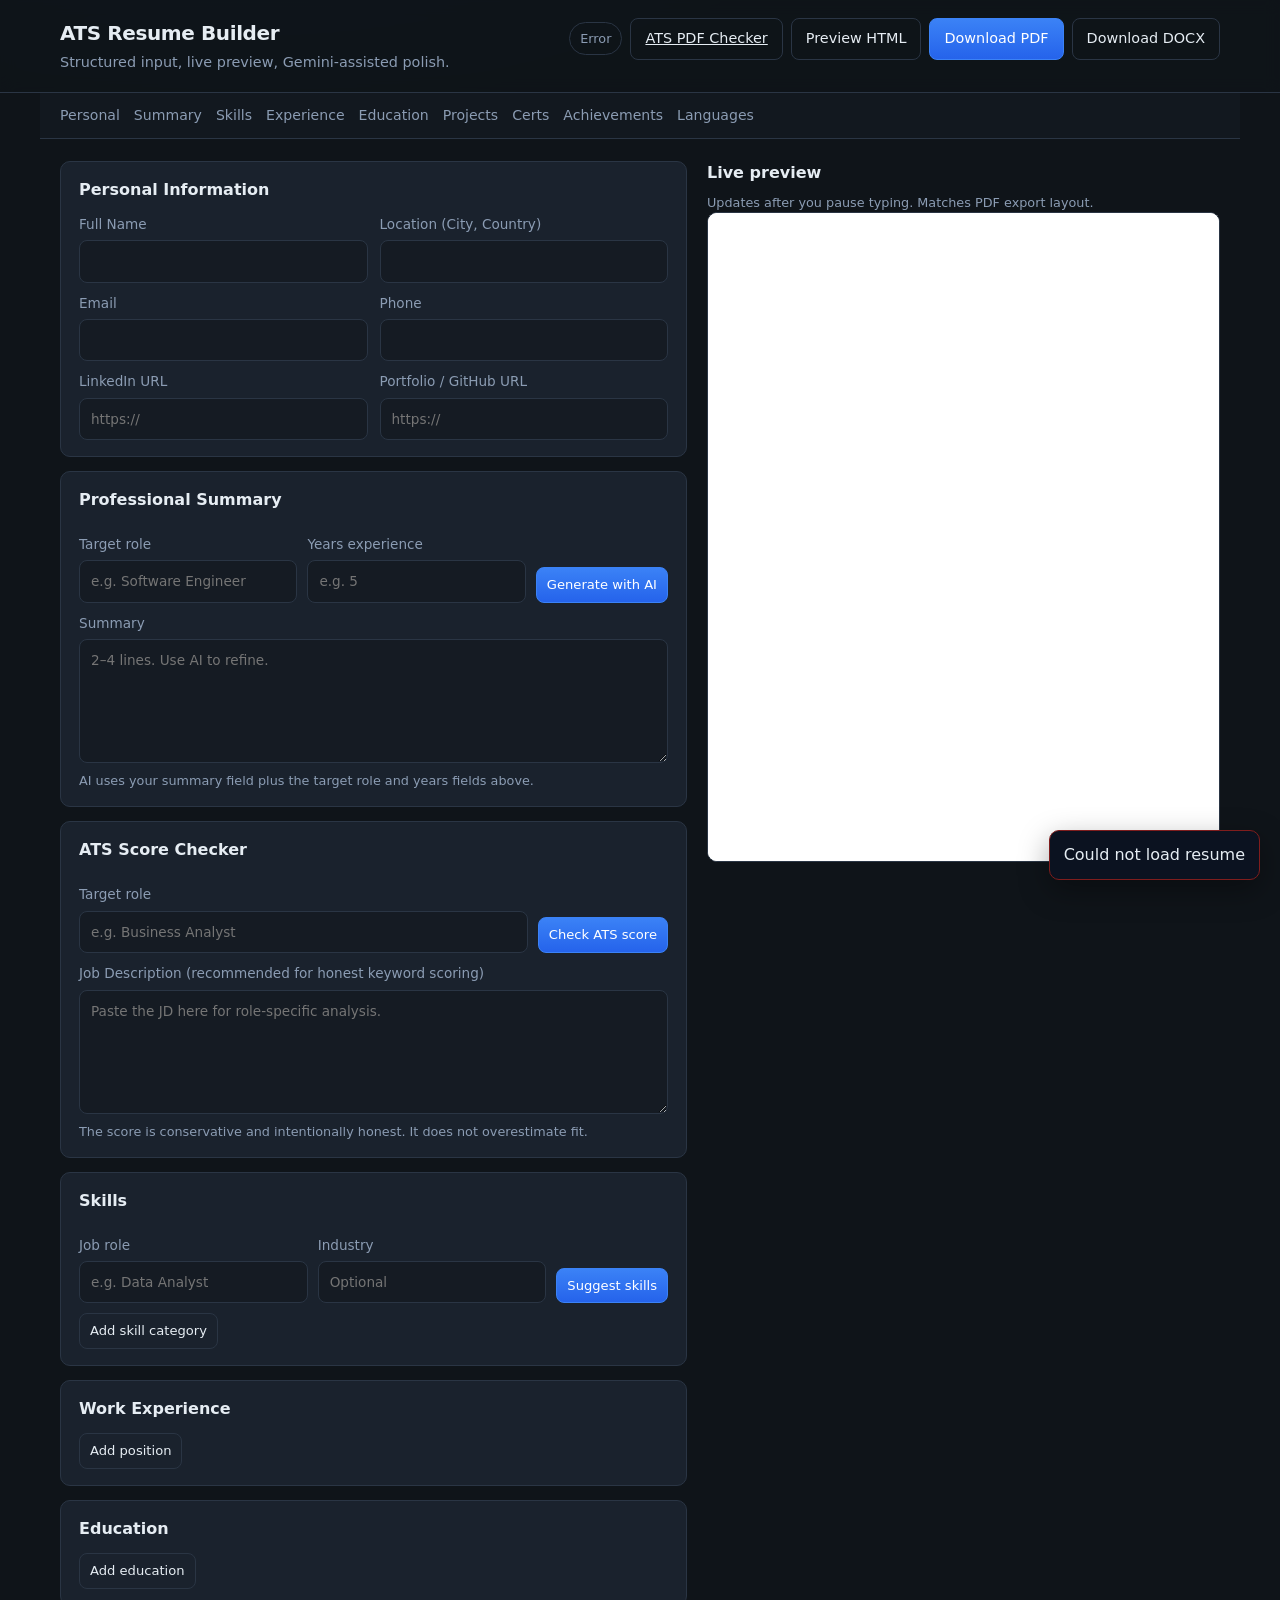
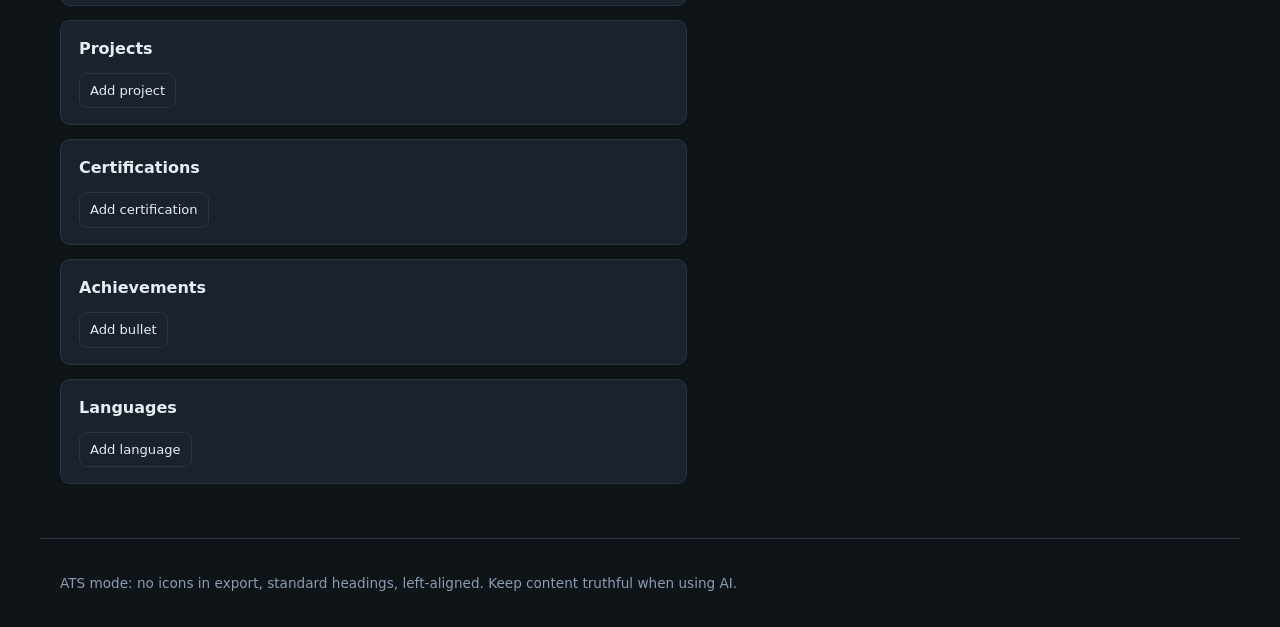
==== static/index.html @ c31d34d7 "Initial production-ready ATS Resume Builder setup. Includes FastAPI backend, ATS-focused PDF export," ====
<!DOCTYPE html>
<html lang="en">
<head>
  <meta charset="utf-8" />
  <meta name="viewport" content="width=device-width, initial-scale=1" />
  <title>ATS Resume Builder</title>
  <link rel="stylesheet" href="/static/css/styles.css" />
</head>
<body>
  <a class="skip-link" href="#editor-main">Skip to editor</a>
  <header class="app-header">
    <div class="wrap header-inner">
      <div>
        <h1 class="brand">ATS Resume Builder</h1>
        <p class="tagline">Structured input, live preview, Gemini-assisted polish.</p>
      </div>
      <div class="header-actions">
        <span class="status-pill" id="save-status" role="status" aria-live="polite">Ready</span>
        <a class="btn secondary" href="/ats-checker">ATS PDF Checker</a>
        <button type="button" class="btn secondary" id="btn-html">Preview HTML</button>
        <button type="button" class="btn" id="btn-pdf">Download PDF</button>
        <button type="button" class="btn secondary" id="btn-docx">Download DOCX</button>
      </div>
    </div>
  </header>

  <nav class="subnav wrap" aria-label="Section navigation">
    <a href="#personal">Personal</a>
    <a href="#summary">Summary</a>
    <a href="#skills">Skills</a>
    <a href="#experience">Experience</a>
    <a href="#education">Education</a>
    <a href="#projects">Projects</a>
    <a href="#certs">Certs</a>
    <a href="#achievements">Achievements</a>
    <a href="#languages">Languages</a>
  </nav>

  <main class="layout wrap" id="editor-main">
    <section class="panel editor" aria-label="Resume editor">
      <form id="resume-form" novalidate>
        <section id="personal" class="card">
          <h2>Personal Information</h2>
          <div class="grid2">
            <label>Full Name<input name="full_name" type="text" autocomplete="name" /></label>
            <label>Location (City, Country)<input name="location" type="text" autocomplete="address-level2" /></label>
            <label>Email<input name="email" type="email" autocomplete="email" /></label>
            <label>Phone<input name="phone" type="tel" autocomplete="tel" /></label>
            <label>LinkedIn URL<input name="linkedin_url" type="url" inputmode="url" placeholder="https://" /></label>
            <label>Portfolio / GitHub URL<input name="portfolio_url" type="url" inputmode="url" placeholder="https://" /></label>
          </div>
        </section>

        <section id="summary" class="card">
          <div class="card-head">
            <h2>Professional Summary</h2>
            <div class="ai-row">
              <label class="inline">Target role<input id="ai-target-role" type="text" placeholder="e.g. Software Engineer" /></label>
              <label class="inline">Years experience<input id="ai-years" type="text" placeholder="e.g. 5" /></label>
              <button type="button" class="btn small" id="btn-ai-summary">Generate with AI</button>
            </div>
          </div>
          <label>Summary<textarea name="professional_summary" rows="5" placeholder="2–4 lines. Use AI to refine."></textarea></label>
          <p class="hint">AI uses your summary field plus the target role and years fields above.</p>
        </section>

        <section id="ats-score" class="card">
          <div class="card-head">
            <h2>ATS Score Checker</h2>
            <div class="ai-row">
              <label class="inline">Target role<input id="ats-target-role" type="text" placeholder="e.g. Business Analyst" /></label>
              <button type="button" class="btn small" id="btn-ats-score">Check ATS score</button>
            </div>
          </div>
          <label>Job Description (recommended for honest keyword scoring)
            <textarea id="ats-job-description" rows="5" placeholder="Paste the JD here for role-specific analysis."></textarea>
          </label>
          <div id="ats-report" class="ats-report" hidden></div>
          <p class="hint">The score is conservative and intentionally honest. It does not overestimate fit.</p>
        </section>

        <section id="skills" class="card">
          <div class="card-head">
            <h2>Skills</h2>
            <div class="ai-row">
              <label class="inline">Job role<input id="ai-skill-role" type="text" placeholder="e.g. Data Analyst" /></label>
              <label class="inline">Industry<input id="ai-skill-industry" type="text" placeholder="Optional" /></label>
              <button type="button" class="btn small" id="btn-ai-skills">Suggest skills</button>
            </div>
          </div>
          <div id="skills-list"></div>
          <button type="button" class="btn secondary small" id="add-skill-cat">Add skill category</button>
        </section>

        <section id="experience" class="card">
          <h2>Work Experience</h2>
          <div id="work-list"></div>
          <button type="button" class="btn secondary small" id="add-work">Add position</button>
        </section>

        <section id="education" class="card">
          <h2>Education</h2>
          <div id="education-list"></div>
          <button type="button" class="btn secondary small" id="add-education">Add education</button>
        </section>

        <section id="projects" class="card">
          <h2>Projects</h2>
          <div id="projects-list"></div>
          <button type="button" class="btn secondary small" id="add-project">Add project</button>
        </section>

        <section id="certs" class="card">
          <h2>Certifications</h2>
          <div id="certs-list"></div>
          <button type="button" class="btn secondary small" id="add-cert">Add certification</button>
        </section>

        <section id="achievements" class="card">
          <h2>Achievements</h2>
          <div id="achievements-list"></div>
          <button type="button" class="btn secondary small" id="add-achievement">Add bullet</button>
        </section>

        <section id="languages" class="card">
          <h2>Languages</h2>
          <div id="languages-list"></div>
          <button type="button" class="btn secondary small" id="add-language">Add language</button>
        </section>
      </form>
    </section>

    <section class="panel preview" aria-label="Live preview">
      <div class="preview-head">
        <h2>Live preview</h2>
        <p class="hint">Updates after you pause typing. Matches PDF export layout.</p>
      </div>
      <div class="preview-frame-wrap">
        <iframe id="preview-frame" title="Resume preview" sandbox="allow-same-origin"></iframe>
      </div>
    </section>
  </main>

  <footer class="app-footer wrap">
    <p>ATS mode: no icons in export, standard headings, left-aligned. Keep content truthful when using AI.</p>
  </footer>

  <div id="toast" class="toast" role="status" aria-live="polite" hidden></div>
  <script src="/static/js/app.js" defer></script>
</body>
</html>
---- static/css/styles.css ----
:root {
  --bg: #0f1419;
  --surface: #151b23;
  --card: #1a222d;
  --border: #2a3544;
  --text: #e6edf3;
  --muted: #8b9cb3;
  --accent: #3b82f6;
  --accent-dim: #2563eb;
  --danger: #f87171;
  --radius: 10px;
  --font: system-ui, -apple-system, Segoe UI, Roboto, Arial, sans-serif;
}

*,
*::before,
*::after {
  box-sizing: border-box;
}

html {
  scroll-behavior: smooth;
}

body {
  margin: 0;
  font-family: var(--font);
  background: radial-gradient(1200px 600px at 20% -10%, #1e293b 0%, var(--bg) 55%);
  color: var(--text);
  line-height: 1.5;
}

.skip-link {
  position: absolute;
  left: -999px;
  top: auto;
  width: 1px;
  height: 1px;
  overflow: hidden;
}
.skip-link:focus {
  left: 16px;
  top: 16px;
  width: auto;
  height: auto;
  padding: 8px 12px;
  background: var(--accent);
  color: #fff;
  z-index: 1000;
  border-radius: 6px;
}

.wrap {
  max-width: 1200px;
  margin: 0 auto;
  padding: 0 20px;
}

.app-header {
  border-bottom: 1px solid var(--border);
  background: rgba(15, 20, 25, 0.85);
  backdrop-filter: blur(8px);
  position: sticky;
  top: 0;
  z-index: 50;
}

.header-inner {
  display: flex;
  align-items: flex-start;
  justify-content: space-between;
  gap: 16px;
  padding: 18px 20px;
  flex-wrap: wrap;
}

.brand {
  margin: 0;
  font-size: 1.25rem;
  letter-spacing: -0.02em;
}

.tagline {
  margin: 4px 0 0;
  color: var(--muted);
  font-size: 0.9rem;
}

.header-actions {
  display: flex;
  flex-wrap: wrap;
  gap: 8px;
  align-items: center;
  justify-content: flex-end;
}

.status-pill {
  font-size: 0.8rem;
  padding: 6px 10px;
  border-radius: 999px;
  border: 1px solid var(--border);
  color: var(--muted);
}

.subnav {
  display: flex;
  flex-wrap: wrap;
  gap: 10px 14px;
  padding: 12px 20px;
  border-bottom: 1px solid var(--border);
  background: rgba(21, 27, 35, 0.6);
}
.subnav a {
  color: var(--muted);
  text-decoration: none;
  font-size: 0.88rem;
}
.subnav a:hover {
  color: var(--text);
  text-decoration: underline;
}

.layout {
  display: grid;
  grid-template-columns: minmax(0, 1.1fr) minmax(0, 0.9fr);
  gap: 20px;
  padding: 22px 20px 40px;
  align-items: start;
}

@media (max-width: 960px) {
  .layout {
    grid-template-columns: 1fr;
  }
  .preview {
    position: relative;
    top: 0;
  }
}

.panel.editor {
  min-width: 0;
}

.panel.preview {
  position: sticky;
  top: 96px;
}

.preview-head h2 {
  margin: 0 0 4px;
  font-size: 1rem;
}

.preview-frame-wrap {
  border: 1px solid var(--border);
  border-radius: var(--radius);
  overflow: hidden;
  background: #fff;
  min-height: 70vh;
}

#preview-frame {
  width: 100%;
  height: 72vh;
  border: 0;
  display: block;
  background: #fff;
}

.card {
  background: var(--card);
  border: 1px solid var(--border);
  border-radius: var(--radius);
  padding: 16px 18px;
  margin-bottom: 14px;
}

.card h2 {
  margin: 0 0 12px;
  font-size: 1rem;
}

.card-head {
  display: flex;
  flex-direction: column;
  gap: 10px;
  margin-bottom: 10px;
}

.grid2 {
  display: grid;
  grid-template-columns: 1fr 1fr;
  gap: 10px 12px;
}
@media (max-width: 640px) {
  .grid2 {
    grid-template-columns: 1fr;
  }
}

label {
  display: flex;
  flex-direction: column;
  gap: 6px;
  font-size: 0.85rem;
  color: var(--muted);
}

input[type="text"],
input[type="email"],
input[type="url"],
input[type="tel"],
textarea {
  width: 100%;
  padding: 10px 11px;
  border-radius: 8px;
  border: 1px solid var(--border);
  background: var(--surface);
  color: var(--text);
  font: inherit;
}
textarea {
  resize: vertical;
  min-height: 88px;
}

input:focus,
textarea:focus,
button:focus-visible {
  outline: 2px solid rgba(59, 130, 246, 0.5);
  outline-offset: 1px;
}

.btn {
  appearance: none;
  border: 1px solid var(--accent);
  background: linear-gradient(180deg, var(--accent), var(--accent-dim));
  color: #fff;
  padding: 9px 14px;
  border-radius: 8px;
  font: inherit;
  font-size: 0.9rem;
  cursor: pointer;
}
.btn:hover {
  filter: brightness(1.05);
}
.btn.secondary {
  background: transparent;
  color: var(--text);
  border-color: var(--border);
}
.btn.secondary:hover {
  border-color: var(--muted);
}
.btn.small {
  padding: 7px 10px;
  font-size: 0.82rem;
}
.btn.danger {
  border-color: #7f1d1d;
  background: #450a0a;
  color: #fecaca;
}

.hint {
  margin: 8px 0 0;
  font-size: 0.8rem;
  color: var(--muted);
}

.ai-row {
  display: flex;
  flex-wrap: wrap;
  gap: 10px;
  align-items: flex-end;
}
.ai-row .inline {
  flex: 1 1 160px;
}

.dynamic-block {
  border: 1px dashed var(--border);
  border-radius: var(--radius);
  padding: 12px;
  margin-bottom: 10px;
  background: rgba(21, 27, 35, 0.5);
}

.dynamic-head {
  display: flex;
  justify-content: space-between;
  align-items: center;
  gap: 8px;
  margin-bottom: 10px;
}
.dynamic-title {
  font-size: 0.9rem;
  color: var(--muted);
}

.bullet-list label {
  margin-bottom: 8px;
}

.ats-report {
  margin-top: 12px;
  border: 1px solid var(--border);
  border-radius: var(--radius);
  background: rgba(12, 18, 30, 0.55);
  padding: 12px;
}

.ats-score-line {
  display: flex;
  align-items: baseline;
  justify-content: space-between;
  gap: 12px;
  margin-bottom: 8px;
}

.ats-score-value {
  font-size: 1.2rem;
  font-weight: 700;
}

.ats-rating {
  color: var(--muted);
  font-size: 0.9rem;
}

.ats-list {
  margin: 8px 0;
  padding-left: 18px;
}

.ats-list li {
  margin: 4px 0;
}

.ats-breakdown-item {
  font-size: 0.86rem;
  margin: 4px 0;
  color: #d2deec;
}

.ats-note {
  margin-top: 8px;
  color: var(--muted);
  font-size: 0.8rem;
}

.app-footer {
  padding: 20px;
  border-top: 1px solid var(--border);
  color: var(--muted);
  font-size: 0.85rem;
}

.toast {
  position: fixed;
  bottom: 20px;
  right: 20px;
  background: #0b1220;
  border: 1px solid var(--border);
  color: var(--text);
  padding: 12px 14px;
  border-radius: 10px;
  max-width: min(420px, calc(100vw - 40px));
  box-shadow: 0 10px 30px rgba(0, 0, 0, 0.35);
  z-index: 200;
}
.toast[hidden] {
  display: none;
}
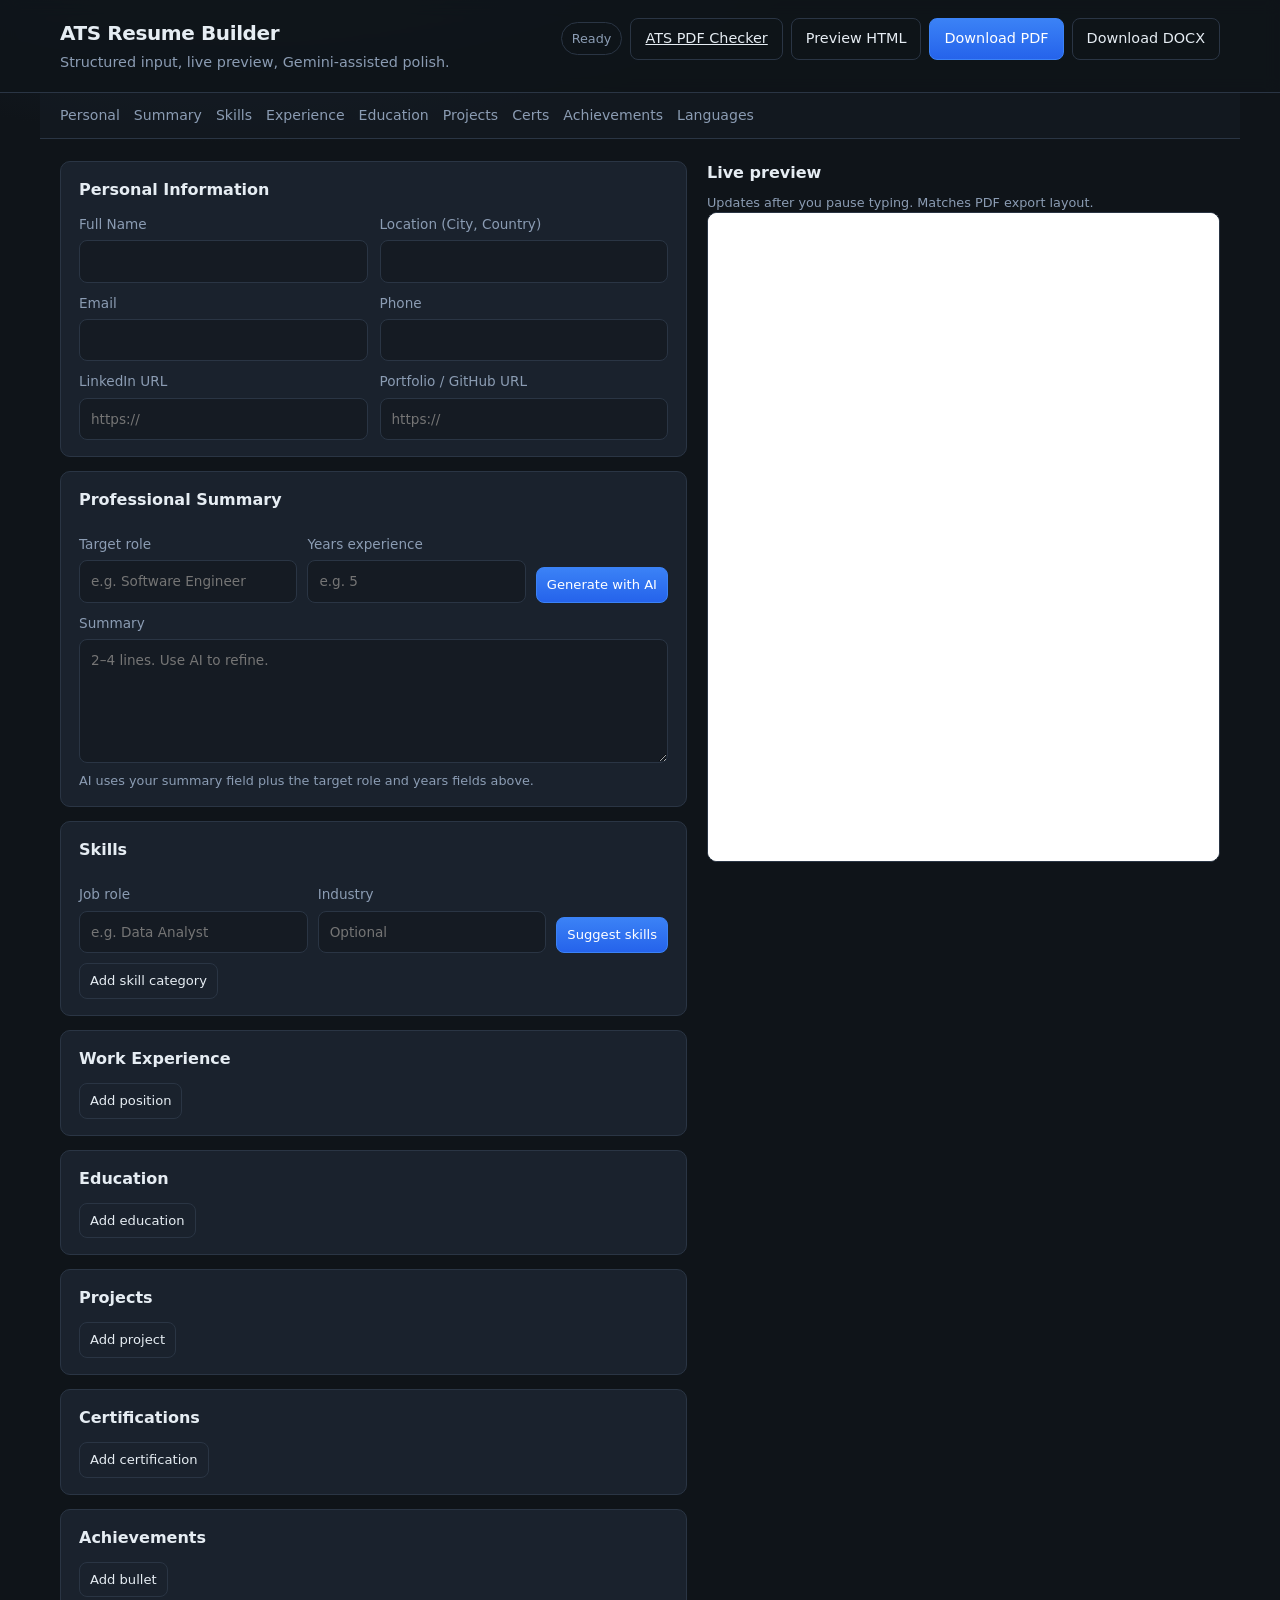
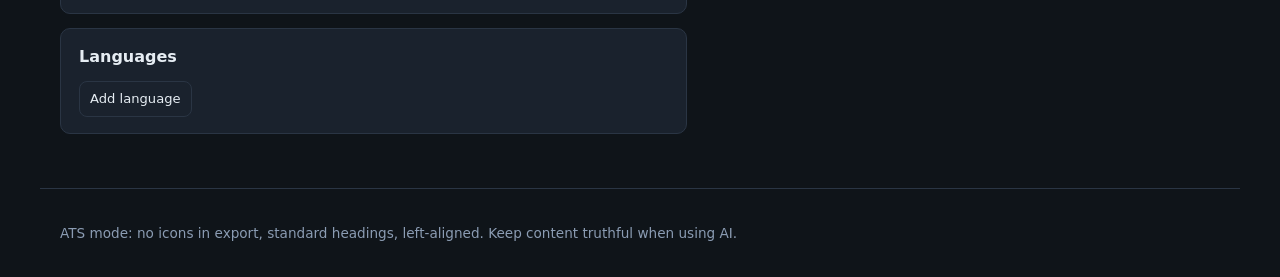
==== commit cd261804: "removed the ats div" ====
--- a/static/index.html
+++ b/static/index.html
@@ -64,20 +64,7 @@
           <p class="hint">AI uses your summary field plus the target role and years fields above.</p>
         </section>
 
-        <section id="ats-score" class="card">
-          <div class="card-head">
-            <h2>ATS Score Checker</h2>
-            <div class="ai-row">
-              <label class="inline">Target role<input id="ats-target-role" type="text" placeholder="e.g. Business Analyst" /></label>
-              <button type="button" class="btn small" id="btn-ats-score">Check ATS score</button>
-            </div>
-          </div>
-          <label>Job Description (recommended for honest keyword scoring)
-            <textarea id="ats-job-description" rows="5" placeholder="Paste the JD here for role-specific analysis."></textarea>
-          </label>
-          <div id="ats-report" class="ats-report" hidden></div>
-          <p class="hint">The score is conservative and intentionally honest. It does not overestimate fit.</p>
-        </section>
+        
 
         <section id="skills" class="card">
           <div class="card-head">
--- a/static/css/styles.css
+++ b/static/css/styles.css
@@ -211,6 +211,7 @@
 input[type="email"],
 input[type="url"],
 input[type="tel"],
+input[type="file"],
 textarea {
   width: 100%;
   padding: 10px 11px;
@@ -374,3 +375,97 @@
 .toast[hidden] {
   display: none;
 }
+
+@media (max-width: 760px) {
+  .wrap {
+    padding: 0 14px;
+  }
+
+  .header-inner {
+    padding: 14px 14px;
+  }
+
+  .brand {
+    font-size: 1.1rem;
+  }
+
+  .tagline {
+    font-size: 0.82rem;
+  }
+
+  .header-actions {
+    width: 100%;
+    justify-content: stretch;
+  }
+
+  .header-actions .btn,
+  .header-actions .status-pill {
+    width: 100%;
+    text-align: center;
+  }
+
+  .subnav {
+    flex-wrap: nowrap;
+    overflow-x: auto;
+    white-space: nowrap;
+    gap: 12px;
+    padding: 10px 14px;
+  }
+
+  .layout {
+    padding: 14px 14px 24px;
+    gap: 14px;
+  }
+
+  .panel.preview {
+    position: relative;
+    top: 0;
+  }
+
+  .preview-frame-wrap {
+    min-height: 56vh;
+  }
+
+  #preview-frame {
+    height: 58vh;
+  }
+
+  .card {
+    padding: 14px;
+    margin-bottom: 12px;
+  }
+
+  .dynamic-head {
+    flex-direction: column;
+    align-items: stretch;
+  }
+
+  .dynamic-head .btn {
+    width: 100%;
+  }
+
+  .ai-row {
+    align-items: stretch;
+  }
+
+  .ai-row .inline,
+  .ai-row .btn {
+    flex: 1 1 100%;
+  }
+
+  .btn,
+  .btn.small {
+    width: 100%;
+  }
+
+  .app-footer {
+    padding: 16px 14px;
+  }
+
+  .toast {
+    left: 14px;
+    right: 14px;
+    bottom: 14px;
+    max-width: none;
+  }
+}
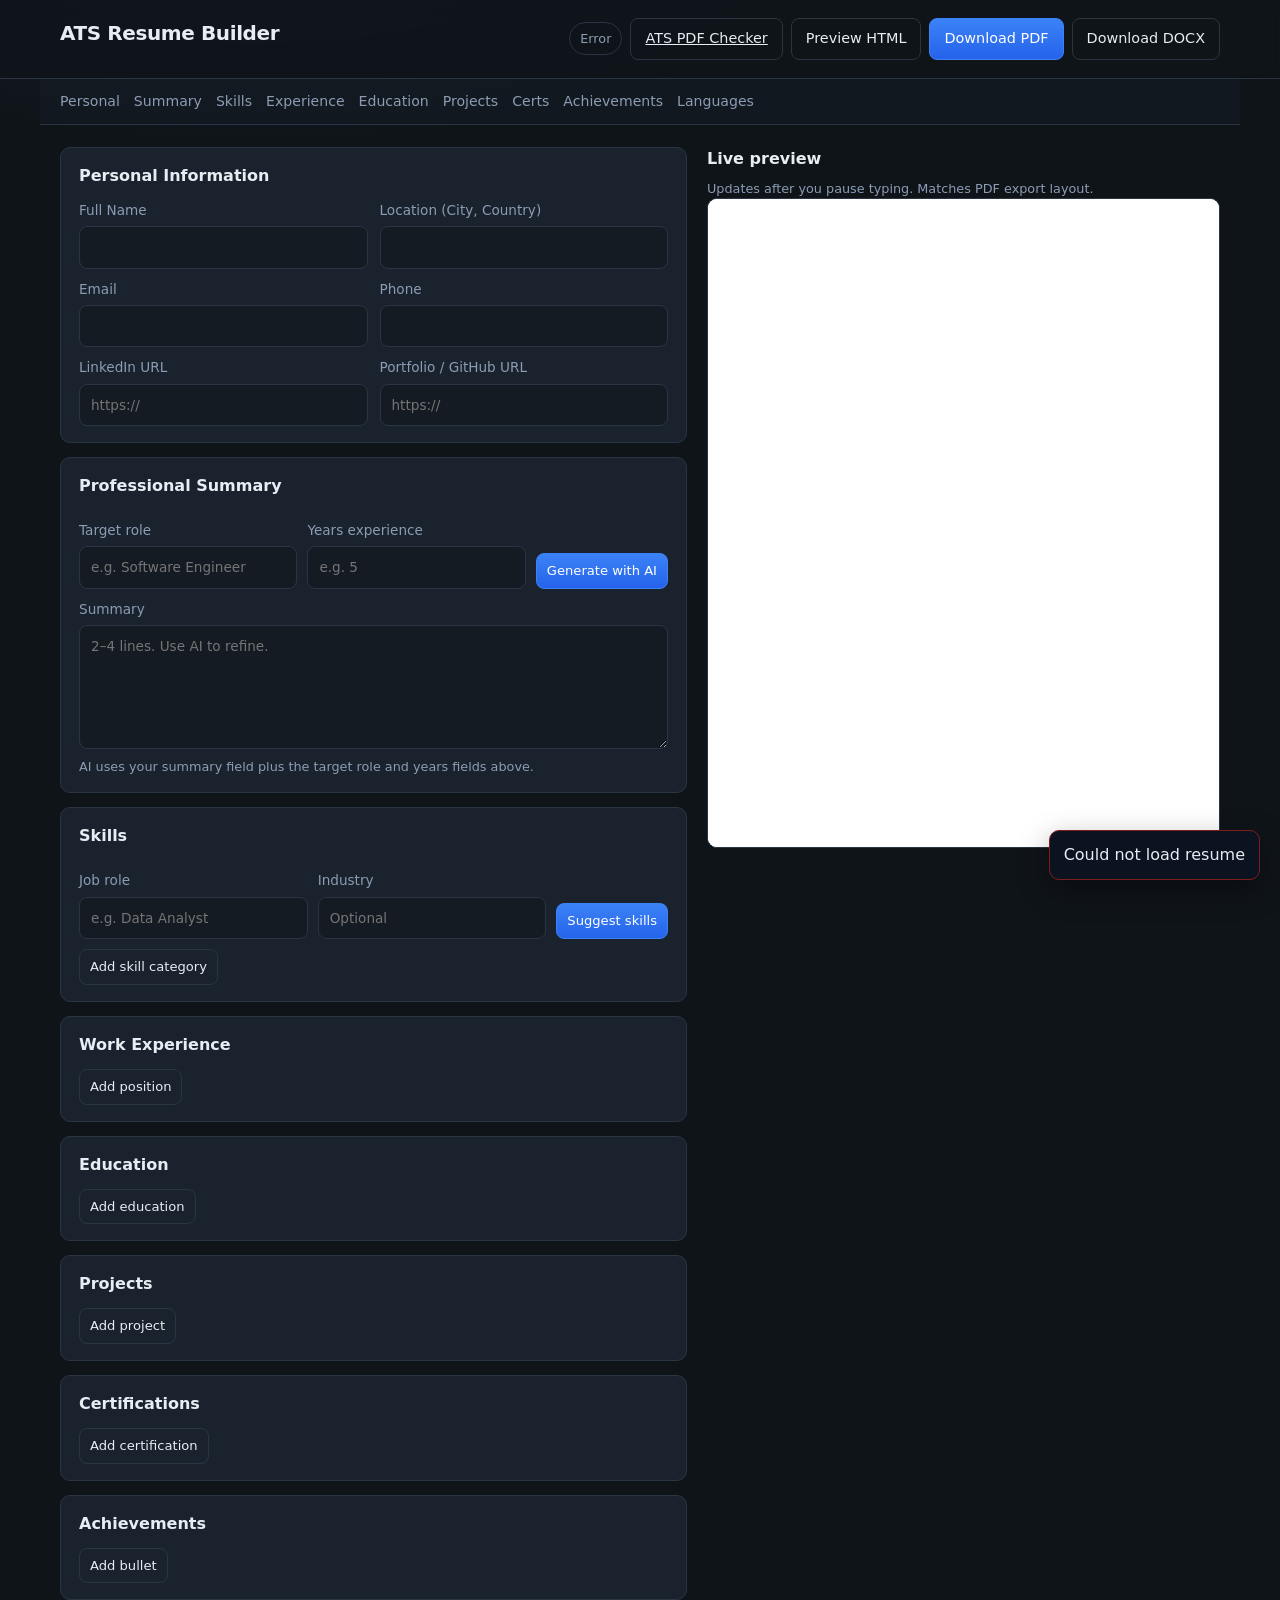
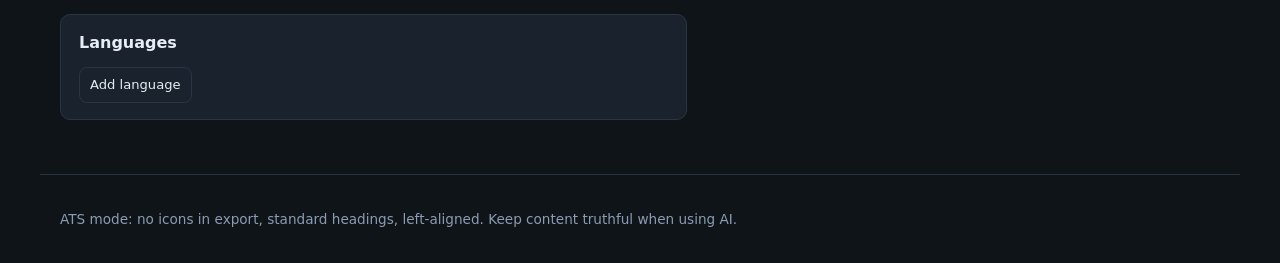
==== commit 00004727: "removed" ====
--- a/static/index.html
+++ b/static/index.html
@@ -12,7 +12,6 @@
     <div class="wrap header-inner">
       <div>
         <h1 class="brand">ATS Resume Builder</h1>
-        <p class="tagline">Structured input, live preview, Gemini-assisted polish.</p>
       </div>
       <div class="header-actions">
         <span class="status-pill" id="save-status" role="status" aria-live="polite">Ready</span>
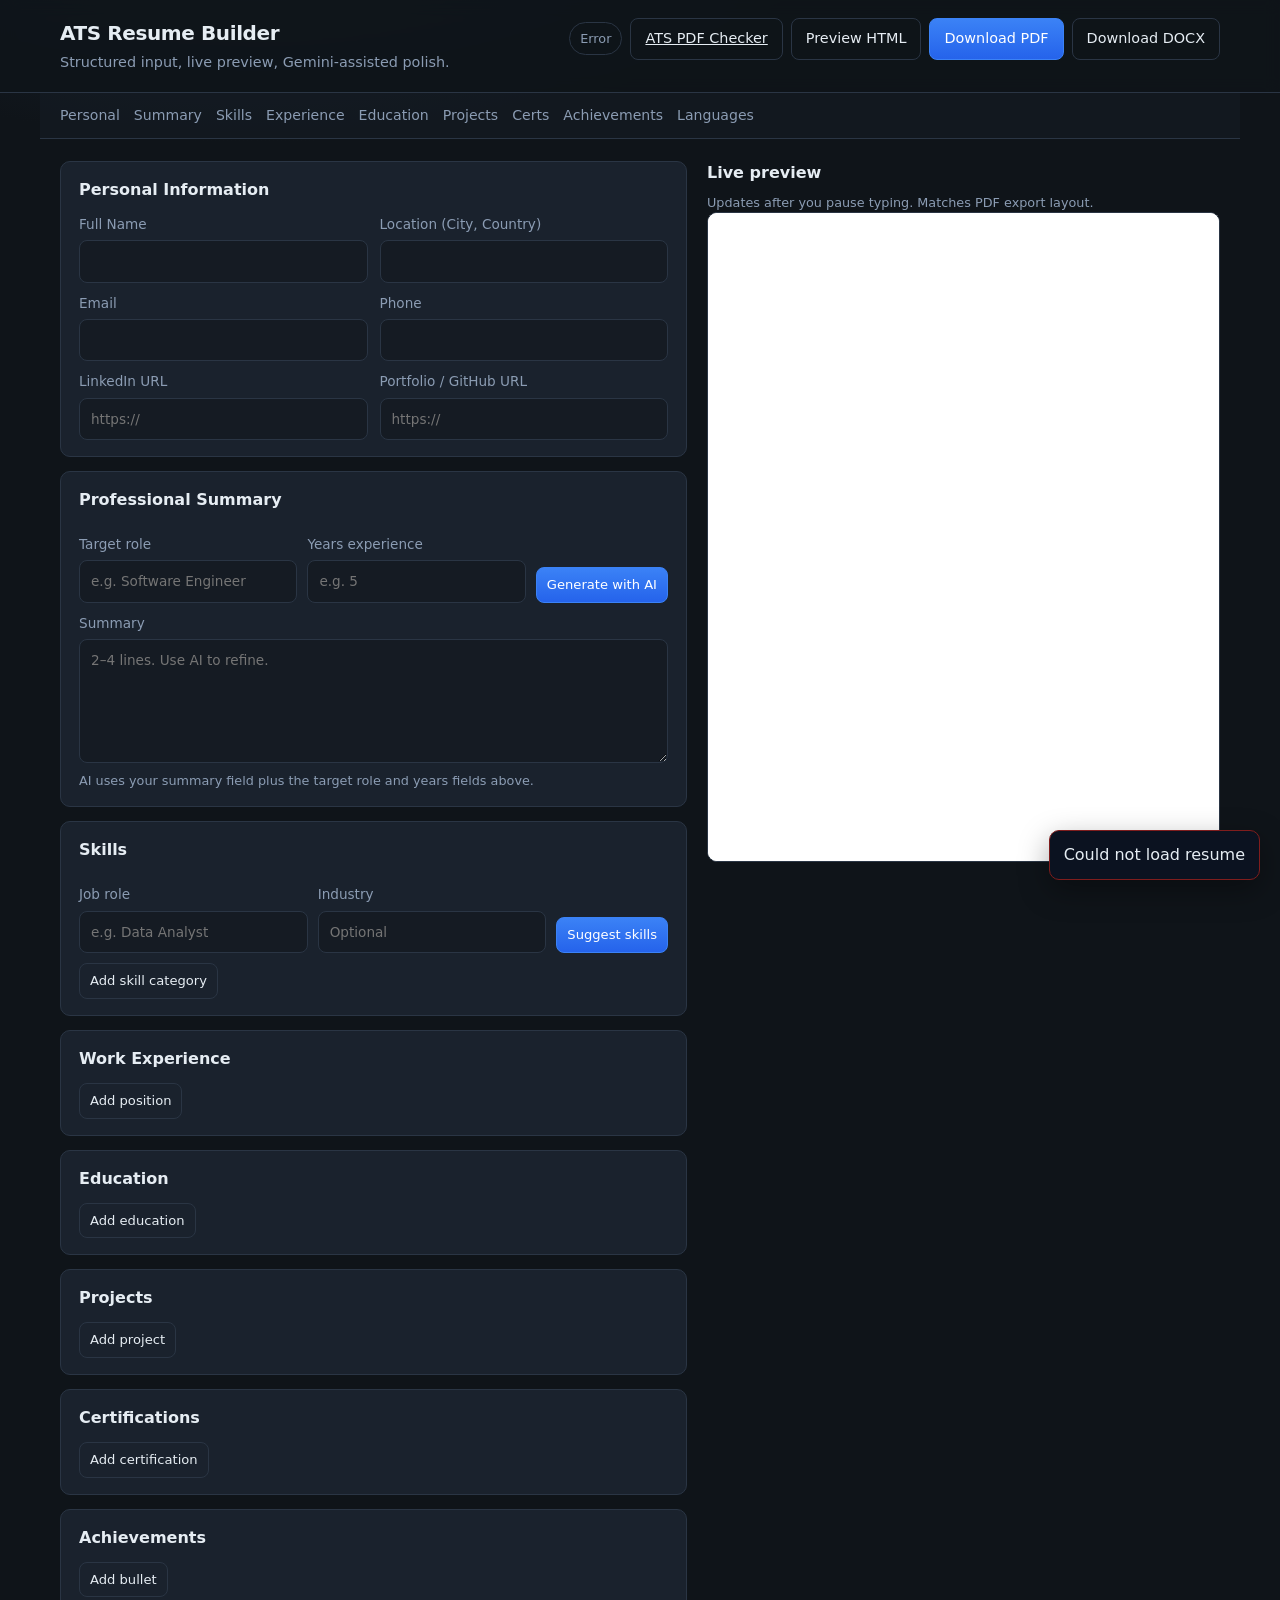
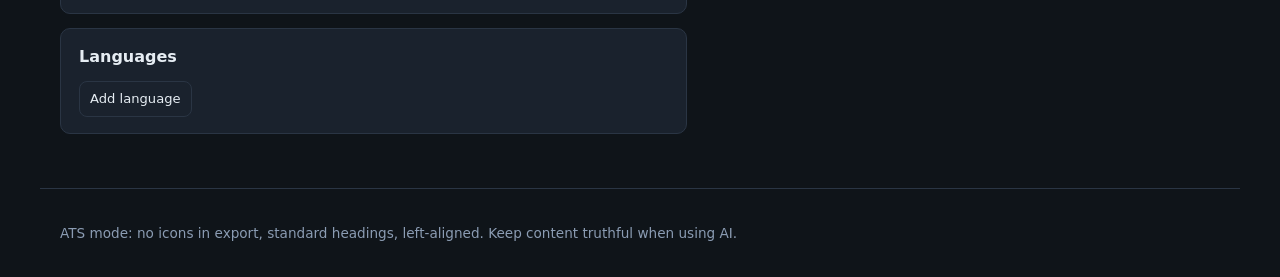
==== commit 13acf2ac: "Now check" ====
--- a/static/index.html
+++ b/static/index.html
@@ -12,6 +12,7 @@
     <div class="wrap header-inner">
       <div>
         <h1 class="brand">ATS Resume Builder</h1>
+        <p class="tagline">Structured input, live preview, Gemini-assisted polish.</p>
       </div>
       <div class="header-actions">
         <span class="status-pill" id="save-status" role="status" aria-live="polite">Ready</span>
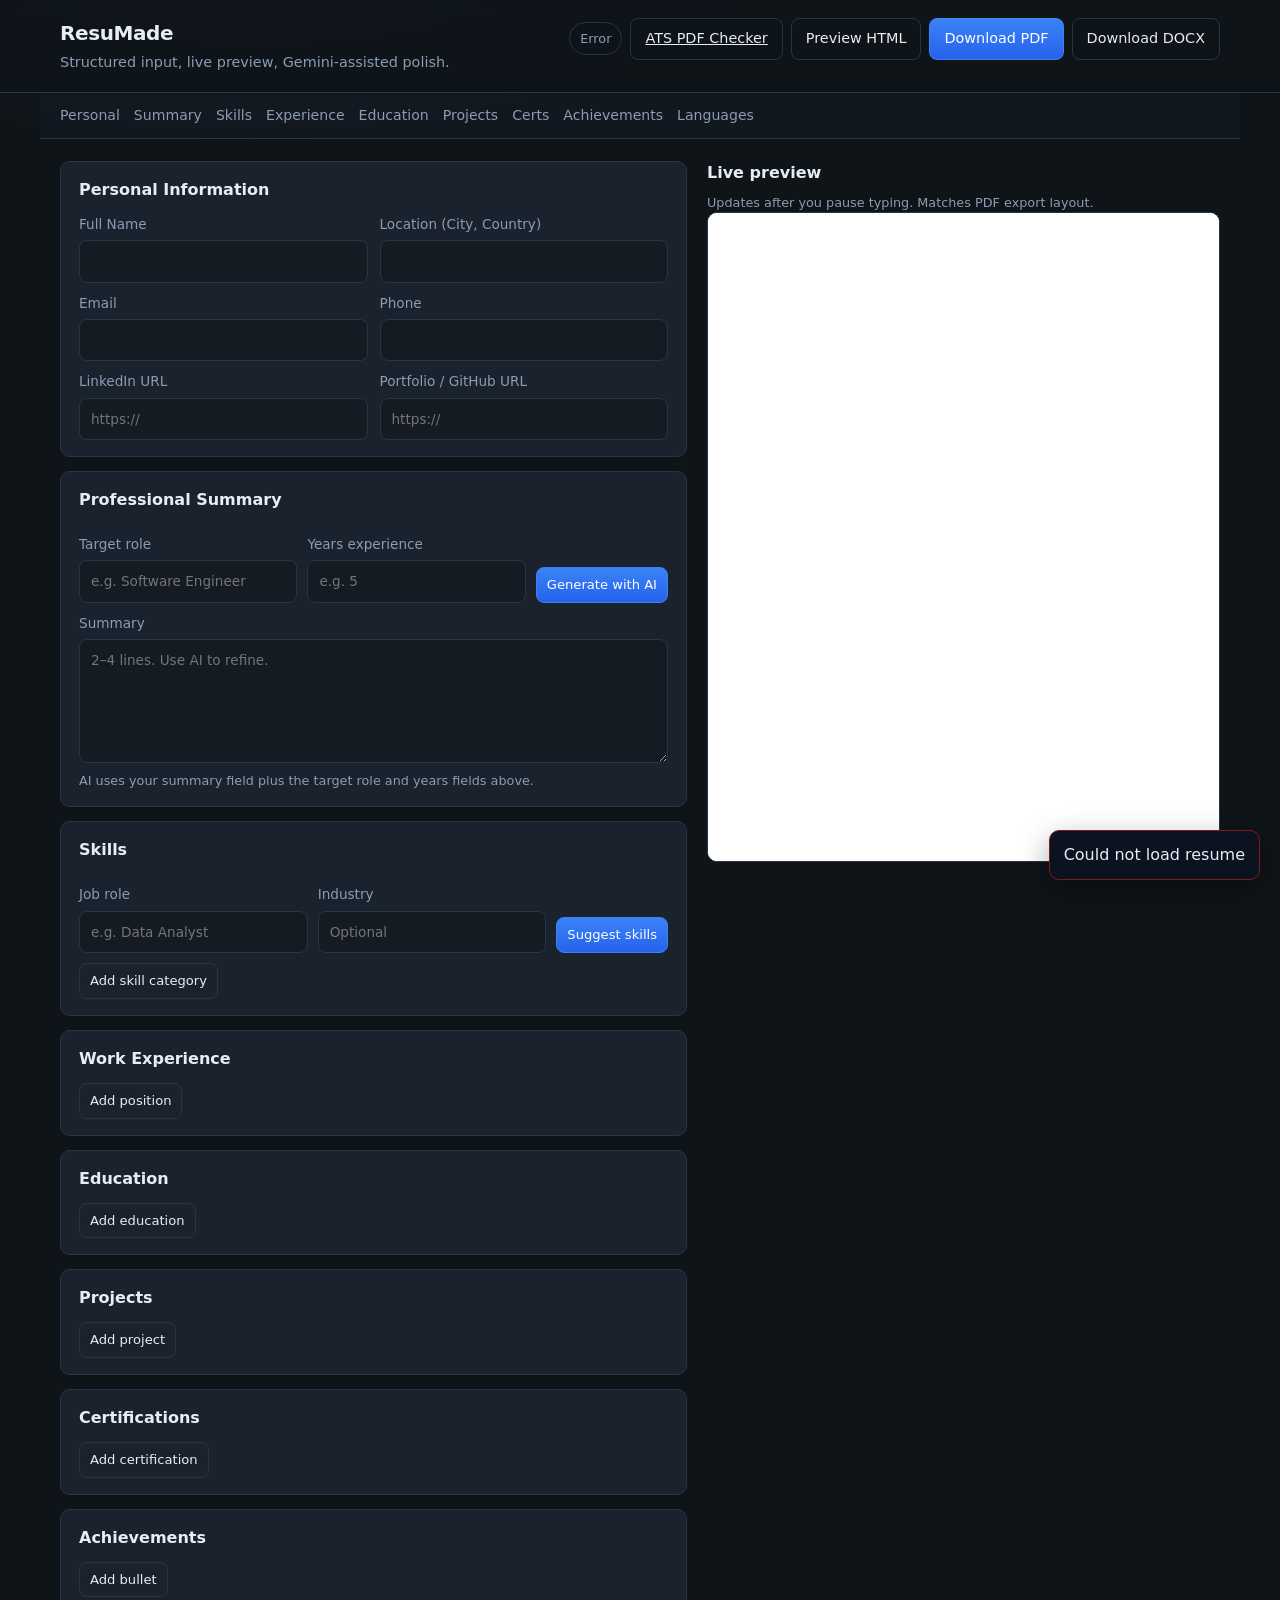
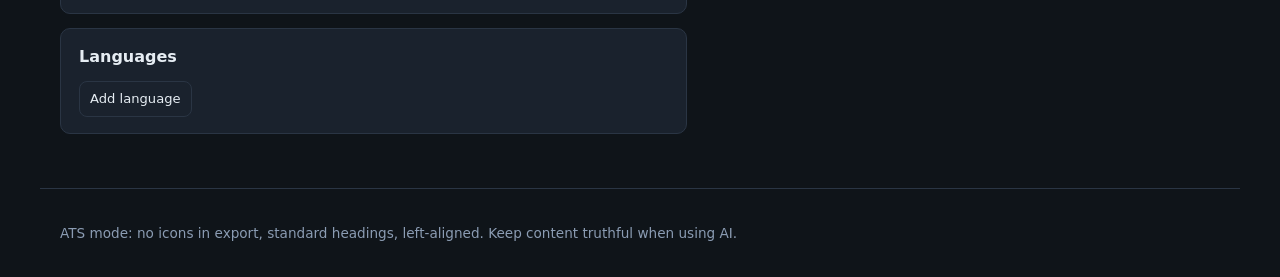
==== commit 9052ba95: "Final Commit" ====
--- a/static/index.html
+++ b/static/index.html
@@ -1,9 +1,10 @@
 <!DOCTYPE html>
 <html lang="en">
 <head>
+  <link rel="icon" href="data:,">
   <meta charset="utf-8" />
   <meta name="viewport" content="width=device-width, initial-scale=1" />
-  <title>ATS Resume Builder</title>
+  <title>ResuMade</title>
   <link rel="stylesheet" href="/static/css/styles.css" />
 </head>
 <body>
@@ -11,7 +12,7 @@
   <header class="app-header">
     <div class="wrap header-inner">
       <div>
-        <h1 class="brand">ATS Resume Builder</h1>
+        <h1 class="brand">ResuMade</h1>
         <p class="tagline">Structured input, live preview, Gemini-assisted polish.</p>
       </div>
       <div class="header-actions">
@@ -123,7 +124,7 @@
         <p class="hint">Updates after you pause typing. Matches PDF export layout.</p>
       </div>
       <div class="preview-frame-wrap">
-        <iframe id="preview-frame" title="Resume preview" sandbox="allow-same-origin"></iframe>
+        <iframe id="preview-frame" title="Resume preview" sandbox="allow-same-origin allow-scripts"></iframe>
       </div>
     </section>
   </main>
